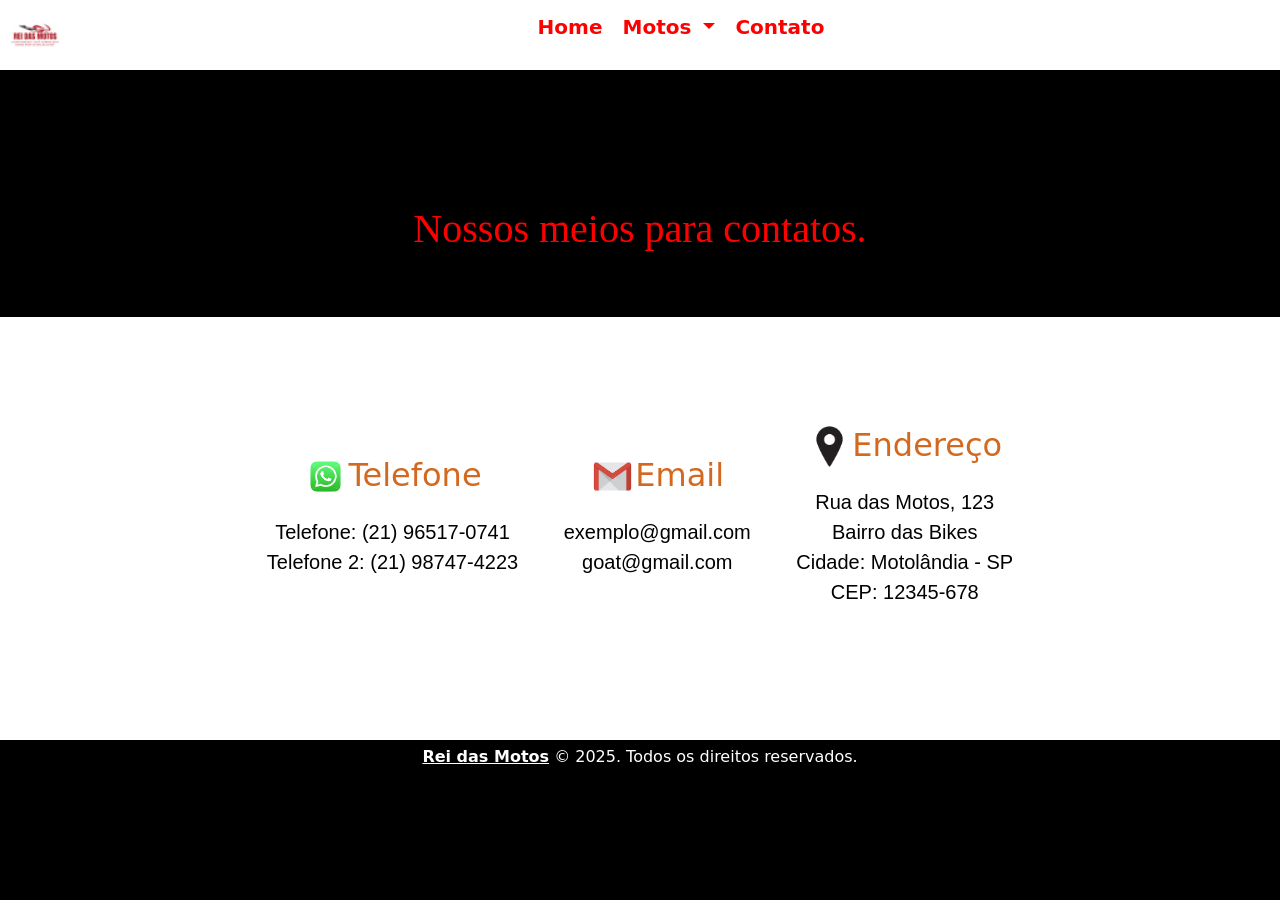
==== contato.html @ 0d5b2929 "update 1#" ====
<!DOCTYPE html>
<html lang="pt-br">
<head>
    <meta charset="UTF-8">
    <meta name="viewport" content="width=device-width, initial-scale=1.0">
    <title>Rei das Motos</title>
<link href="https://cdn.jsdelivr.net/npm/bootstrap@5.3.8/dist/css/bootstrap.min.css" rel="stylesheet" integrity="sha384-sRIl4kxILFvY47J16cr9ZwB07vP4J8+LH7qKQnuqkuIAvNWLzeN8tE5YBujZqJLB" crossorigin="anonymous">
    <link rel="stylesheet" href="style/style.css">
    <script src="https://cdn.jsdelivr.net/npm/bootstrap@5.3.8/dist/js/bootstrap.bundle.min.js" integrity="sha384-FKyoEForCGlyvwx9Hj09JcYn3nv7wiPVlz7YYwJrWVcXK/BmnVDxM+D2scQbITxI" crossorigin="anonymous"></script>
    <link rel="shortcut icon" href="img/a.png" type="image/x-icon">
    <link rel="stylesheet" href="style/contato.css">
    <link rel="shortcut icon" href="img/a.png" type="image/x-icon">
    
</head>
<header>
      <nav>
        <img src="img/logo.png" alt="" id="logo">
         <ul class="menu">
            <li><a href="index.html">Home</a></li>
            <li class="nav-item dropdown">
          <a class="nav-link dropdown-toggle" href="motos.html" role="button" data-bs-toggle="dropdown" aria-expanded="false">
            Motos
          </a>
          <ul class="dropdown-menu">
            <li><a class="dropdown-item" href="#">À vendas</a></li>
            <li><hr class="dropdown-divider"></li>
            <li><a class="dropdown-item" href="#">Alugadas</a></li>
          </ul>
</li>
            <li><a href="contato.html">Contato</a></li>
         </ul>
    </nav>
</header>
<body>
        <h1>Nossos meios para contatos.</h1>
        <div id="contatos">
          <div id="Telefone">
            <h2><img src="img/wppp.png" alt="" style="width: 45px; height: 45px;">Telefone</h2>
            <p><a href="https://wa.me/5521965170741" target="_blank">Telefone: (21) 96517-0741</a><br>
                <a href="https://wa.me/5521987474223" target="_blank">Telefone 2: (21) 98747-4223</a>
              </p>
          </div>
            <div id="Email"> 
              <h2><img src="img/email.png" alt="" style="width: 45px; height: 45px;">Email</h2>
              <p>
                exemplo@gmail.com <br>
                goat@gmail.com
              </p>
            </div>
            <div id="Endereco">
              <h2><img src="img/localização.webp" alt="" style="width: 45px; height: 45px;">Endereço</h2>
              <p>
                Rua das Motos, 123<br>
                Bairro das Bikes<br>
                Cidade: Motolândia - SP<br>
                CEP: 12345-678
              </p>
            </div>
        </div>
</body>
<footer>
    <a href="https://www.instagram.com/reidasmotos1/following" id="link" target="_blank">Rei das Motos</a> © 2025. Todos os direitos reservados.
</html>
---- style/style.css ----
*{
    margin: 0;
    padding: 0;
    box-sizing: border-box;
}
nav{
    background-color: #ffffff;
    padding: 10px;
    text-align: center;
    display: flex;
    font-weight: bolder;
    font-size: 20px;
    color: chartreuse;
}
.menu {
    margin-left: auto;
    margin-right: auto;
    display: flex;
    gap: 20px;
    align-items: center;
    color: rgb(255, 0, 0);
}
.menu li {
    list-style: none;
    color: rgb(255, 0, 0);
}


a:hover{
    color: red;
}

img#logo{
    width: 50px;
    height: 50px;
    border-radius: 50%;
  
}
p{
    font-size: 20px;
    padding: 10px;
    font-family: 'Segoe UI', Tahoma, Geneva, Verdana, sans-serif;
}
nav a{
    text-decoration: none;
    color: rgb(255, 0, 0);
}

main h1{
    color: #000000;
    text-align: center;
    font-family: 'Segoe UI', Tahoma, Geneva, Verdana, sans-serif;
}
footer{
    background-color:#000000;
    color: rgb(255, 255, 255);
    text-align: center;
    width: 100%;
    height: 2em;
    padding-top: 5px;
}
a#link{
    font-weight: bold;
    text-decoration: underline;
    color: rgb(255, 255, 255);
}
div#container{
    display: flex;
    flex-wrap: wrap; /* Permite quebrar linha */
    gap: 10px;
}
div#descrição{
    width: 40%;
    margin-left: 5vw;
    font-family: 'Segoe UI', Tahoma, Geneva, Verdana, sans-serif;
    border: 1px solid #000000;
    margin-right: 20px;
}
main{
    background-image: url('../img/yamaha.jpg'); 
    background-color: #777776;
    background-repeat: no-repeat;
    background-position: center top;
}
body{
    background-color: #777776;
}

.inicio{
    text-align: center;
    font-size: 40px;
    font-family: 'Segoe UI', Tahoma, Geneva, Verdana, sans-serif;
    color: #ffffff;
    padding: 10px;
    padding-top: 5%;
}
h1#inicio{
    font-size: 50px;
    font-weight: bolder;
    color: #ffffff;
    padding-top: 5%;
}
div#footer{
    background-color: #000000;
    color: white;
    padding: 1.5em;
    border-top: 1px solid #ffffff;
    border-bottom: 1px solid #ffffff;
    display: flex;
    padding-top: 1.5em;
    flex-wrap: wrap;
    align-items: center;
}
img#imgfooter{
   width: 70%;
   height: 40%;
   border-radius: 10px;
}
ul#contato{
    list-style: none;
    font-size: 20px;
    font-family: 'Segoe UI', Tahoma, Geneva, Verdana, sans-serif;
    padding: 10px;
    margin-left: auto;
}
@media (min-width: 1920px) {
    img#imgfooter {
        margin-left: 150px;
    }
   ul#contato {
       margin-right: 150px;
   }
}
---- style/contato.css ----
*{
    margin: 0;
    padding: 0;
    box-sizing: border-box;
}
nav{
    background-color: #ffffff;
    padding: 10px;
    text-align: center;
    display: flex;
    font-weight: bolder;
    font-size: 20px;
    color: #000000;
}
.menu {
    margin-left: auto;
    margin-right: auto;
    display: flex;
    gap: 20px;
    align-items: center;
    color: rgb(255, 0, 0);
}
.menu li {
    list-style: none;
    color: rgb(255, 0, 0);
}
body{
    background-color: #000000;
}
a{
    text-decoration: none;
    color: rgb(255, 0, 0);
}
h1{
    text-align: center;
    margin-top: 15vh;
    color: rgb(255, 0, 0);
    font-family: 'Verdana';
    margin-bottom: 5vw;
}
nav a{
    text-decoration: none;
    color: rgb(255, 0, 0);
}
div#contatos{
    color: rgb(255, 255, 255);
    font-size: clamp(0.9rem, 2vw, 1.2rem);
    text-align: center;
    display: flex; 
    gap: 2vw;
    justify-content: center;
    align-items: center;
    flex-wrap: wrap;
    background-color: rgb(255, 255, 255);
    width: 100vw;
    height: 47vh;
    color: #000000;
}
footer{
    background-color:#000000;
    color: rgb(255, 255, 255);
    text-align: center;
    width: 100%;
    height: 1em;
    padding-top: 5px;
}
footer a{
    font-weight: bold;
    color: rgb(255, 255, 255);

}
a{
    color: rgb(0, 0, 0);
}
div#endereco{
 
}
div#telefone{
 
}
div#email{

}
h2{
    color: chocolate;
}
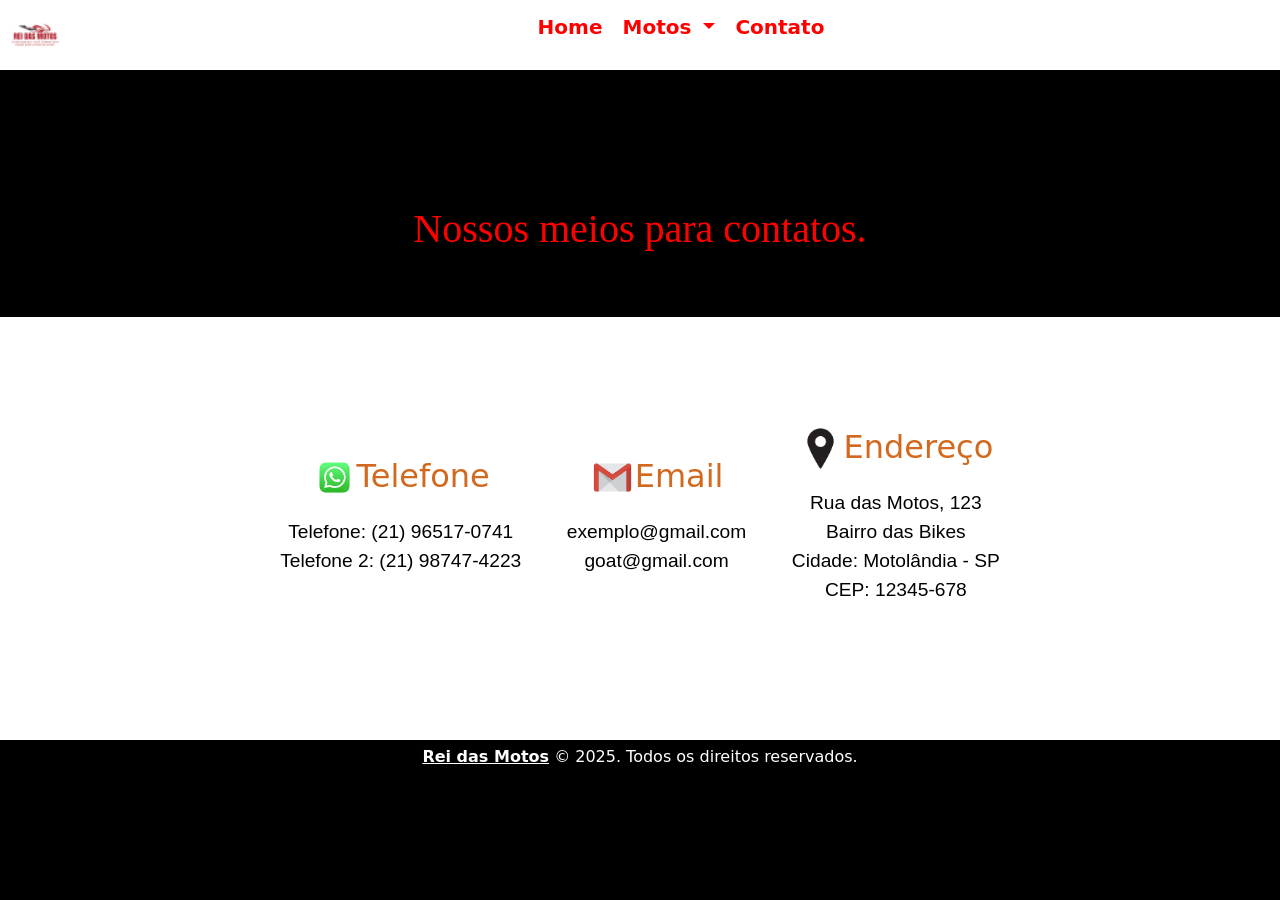
==== commit e5654ad1: "Uptaded 1.1 #php Criação das páginas de php para as motos compradas e alugadas. As páginas index e c" ====
--- a/contato.html
+++ b/contato.html
@@ -22,9 +22,9 @@
             Motos
           </a>
           <ul class="dropdown-menu">
-            <li><a class="dropdown-item" href="#">À vendas</a></li>
+            <li><a class="dropdown-item" href="/php/motos_comprar.php">À vendas</a></li>
             <li><hr class="dropdown-divider"></li>
-            <li><a class="dropdown-item" href="#">Alugadas</a></li>
+            <li><a class="dropdown-item" href="/php/motos_alugadas.php">Alugadas</a></li>
           </ul>
 </li>
             <li><a href="contato.html">Contato</a></li>
--- a/style/style.css
+++ b/style/style.css
@@ -9,7 +9,7 @@
     text-align: center;
     display: flex;
     font-weight: bolder;
-    font-size: 20px;
+    font-size: clamp(0.9rem, 2vw, 1.2rem);
     color: chartreuse;
 }
 .menu {
@@ -37,7 +37,7 @@
   
 }
 p{
-    font-size: 20px;
+    font-size: clamp(0.9rem, 2vw, 1.2rem);
     padding: 10px;
     font-family: 'Segoe UI', Tahoma, Geneva, Verdana, sans-serif;
 }
@@ -50,6 +50,7 @@
     color: #000000;
     text-align: center;
     font-family: 'Segoe UI', Tahoma, Geneva, Verdana, sans-serif;
+    
 }
 footer{
     background-color:#000000;
@@ -88,14 +89,13 @@
 
 .inicio{
     text-align: center;
-    font-size: 40px;
+    font-size: clamp(0.9rem, 2vw, 1.2rem);
     font-family: 'Segoe UI', Tahoma, Geneva, Verdana, sans-serif;
     color: #ffffff;
     padding: 10px;
     padding-top: 5%;
 }
 h1#inicio{
-    font-size: 50px;
     font-weight: bolder;
     color: #ffffff;
     padding-top: 5%;
@@ -118,7 +118,7 @@
 }
 ul#contato{
     list-style: none;
-    font-size: 20px;
+    font-size: clamp(0.9rem, 2vw, 1.2rem);
     font-family: 'Segoe UI', Tahoma, Geneva, Verdana, sans-serif;
     padding: 10px;
     margin-left: auto;
--- a/style/contato.css
+++ b/style/contato.css
@@ -44,7 +44,7 @@
 }
 div#contatos{
     color: rgb(255, 255, 255);
-    font-size: clamp(0.9rem, 2vw, 1.2rem);
+        ;
     text-align: center;
     display: flex; 
     gap: 2vw;
@@ -85,3 +85,4 @@
     color: chocolate;
 }
 
+
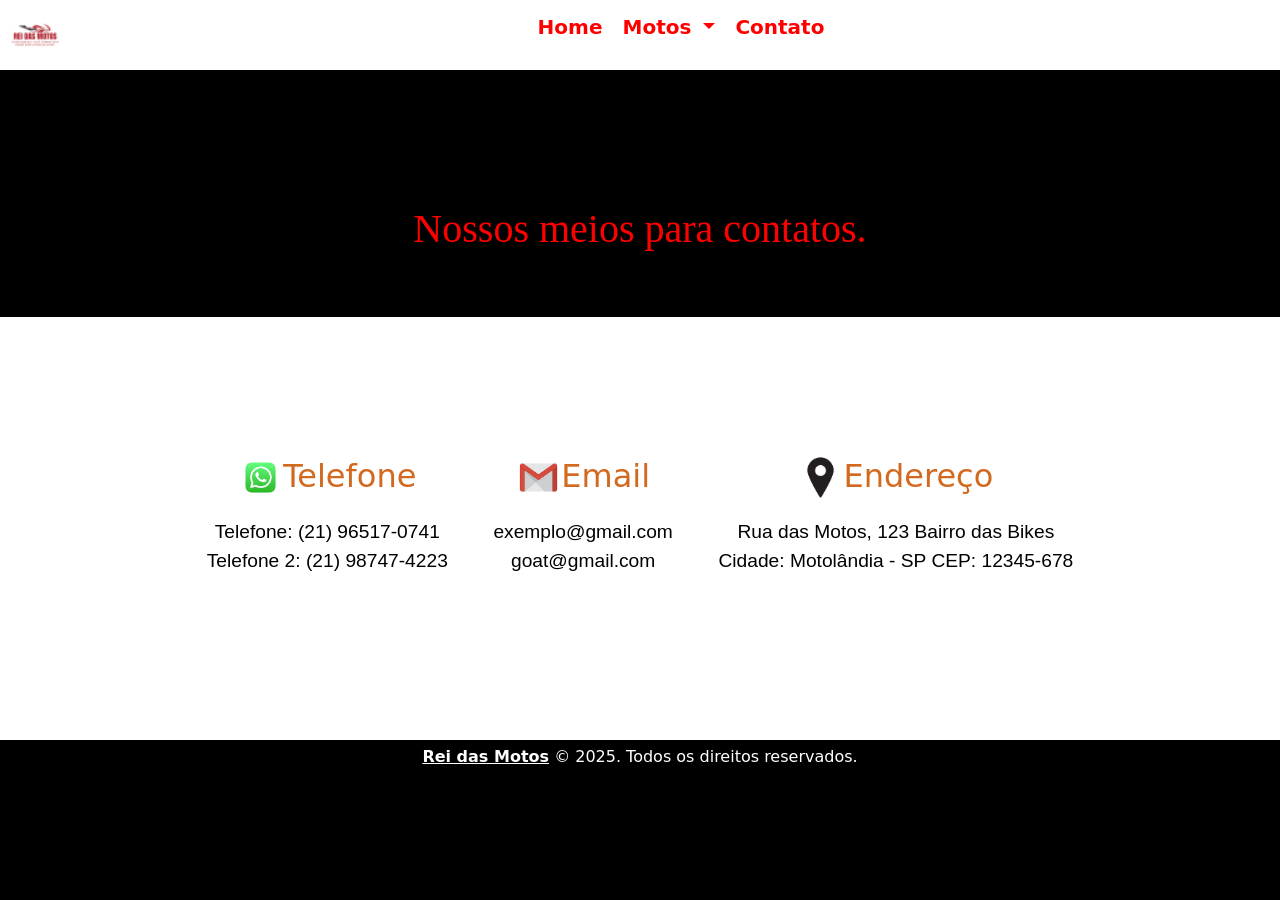
==== commit b3ce1e3b: "consertando o contato" ====
--- a/contato.html
+++ b/contato.html
@@ -50,10 +50,9 @@
             <div id="Endereco">
               <h2><img src="img/localização.webp" alt="" style="width: 45px; height: 45px;">Endereço</h2>
               <p>
-                Rua das Motos, 123<br>
-                Bairro das Bikes<br>
-                Cidade: Motolândia - SP<br>
-                CEP: 12345-678
+                Rua das Motos, 123 Bairro das Bikes<br>
+                Cidade: Motolândia - SP CEP: 12345-678
+                
               </p>
             </div>
         </div>
--- a/style/contato.css
+++ b/style/contato.css
@@ -72,15 +72,6 @@
 a{
     color: rgb(0, 0, 0);
 }
-div#endereco{
- 
-}
-div#telefone{
- 
-}
-div#email{
-
-}
 h2{
     color: chocolate;
 }
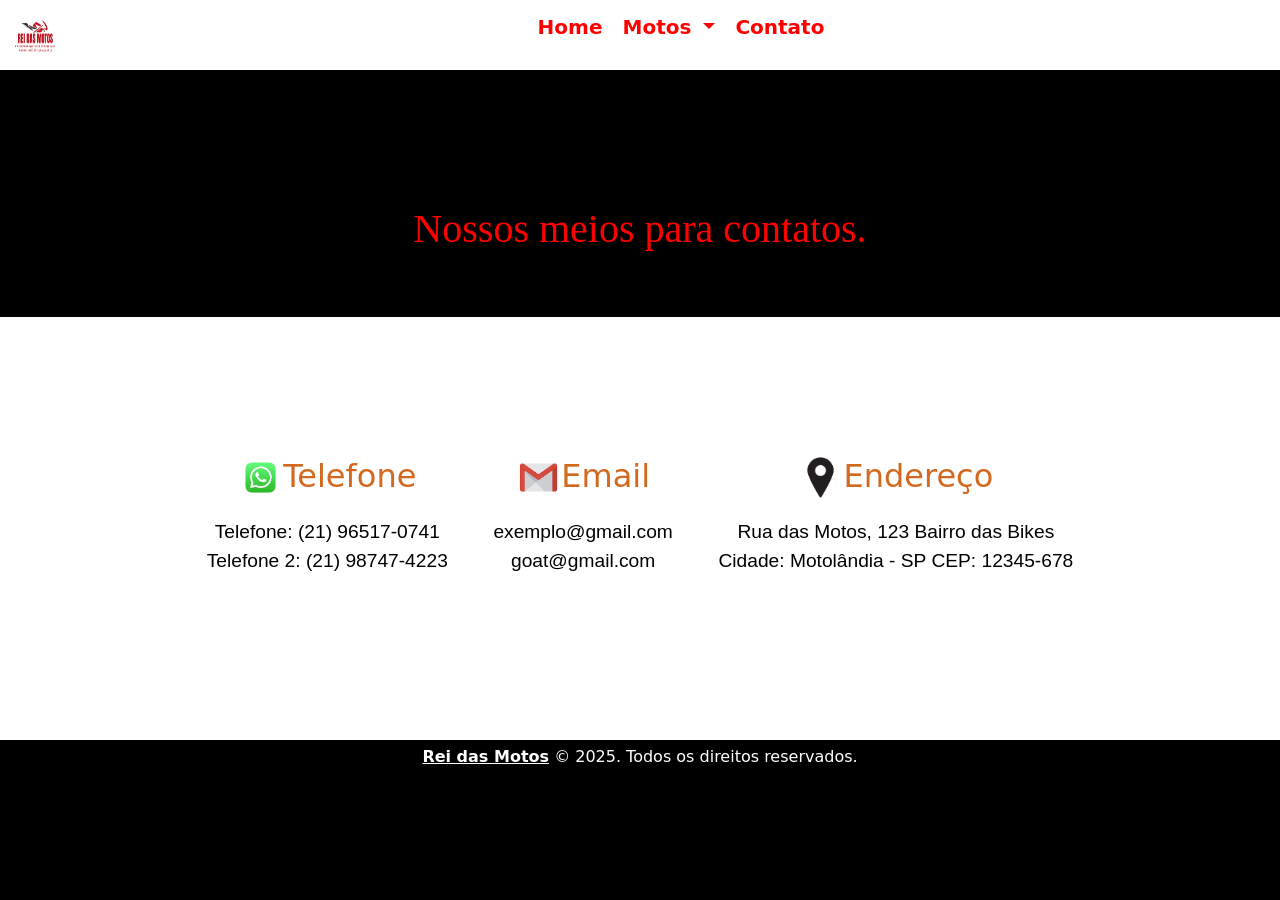
==== commit 3eb657a3: "a" ====
--- a/contato.html
+++ b/contato.html
@@ -14,7 +14,7 @@
 </head>
 <header>
       <nav>
-        <img src="img/logo.png" alt="" id="logo">
+        <img src="img/image.png" alt="" id="logo">
          <ul class="menu">
             <li><a href="index.html">Home</a></li>
             <li class="nav-item dropdown">
--- a/style/contato.css
+++ b/style/contato.css
@@ -63,11 +63,13 @@
     width: 100%;
     height: 1em;
     padding-top: 5px;
+    justify-content: center;
+    align-items: center;
 }
 footer a{
     font-weight: bold;
     color: rgb(255, 255, 255);
-
+    
 }
 a{
     color: rgb(0, 0, 0);
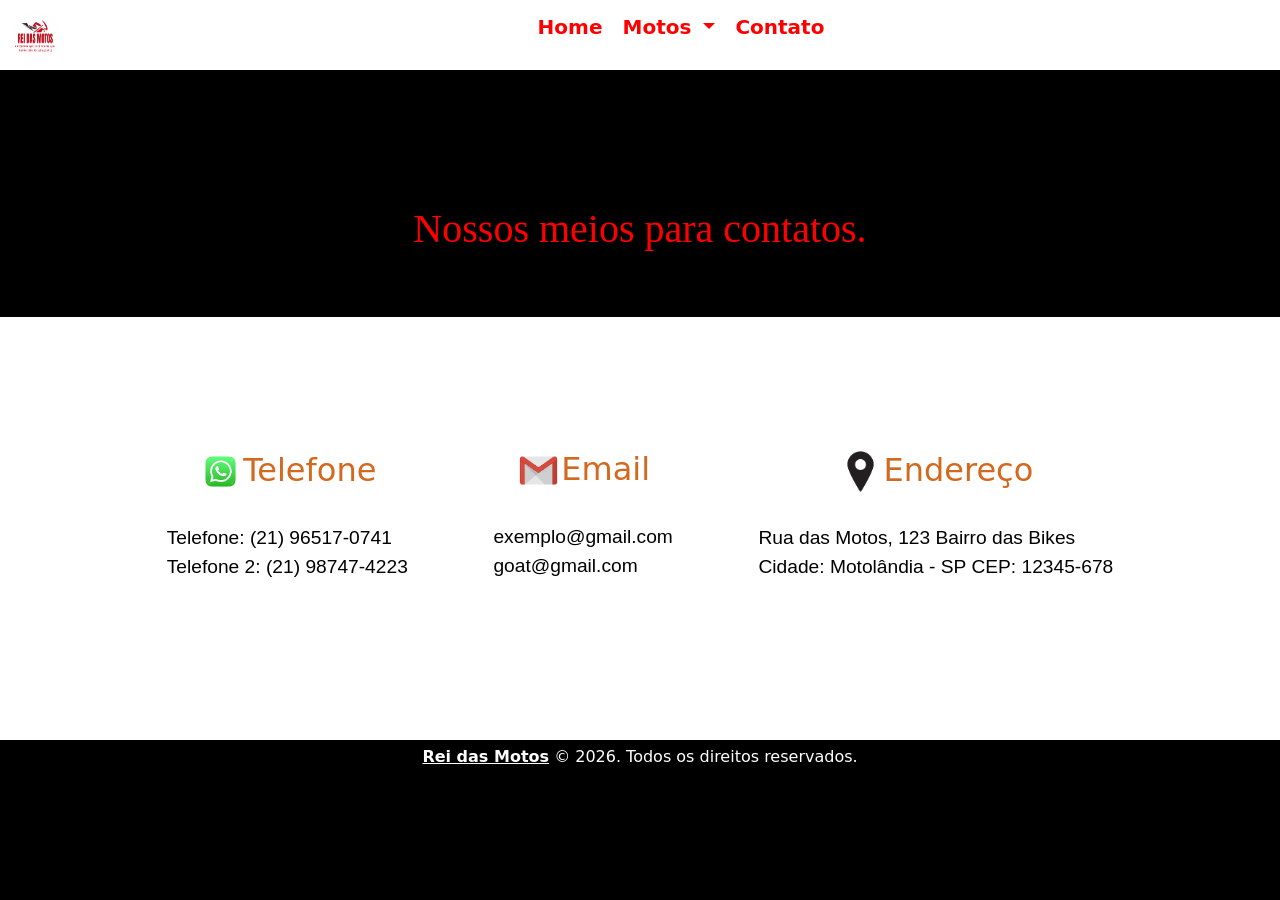
==== commit b692905f: "UPDATE SIGMA" ====
--- a/contato.html
+++ b/contato.html
@@ -58,5 +58,5 @@
         </div>
 </body>
 <footer>
-    <a href="https://www.instagram.com/reidasmotos1/following" id="link" target="_blank">Rei das Motos</a> © 2025. Todos os direitos reservados.
+    <a href="https://www.instagram.com/reidasmotos1/following" id="link" target="_blank">Rei das Motos</a> © 2026. Todos os direitos reservados.
 </html>
--- a/style/style.css
+++ b/style/style.css
@@ -34,12 +34,13 @@
     width: 50px;
     height: 50px;
     border-radius: 50%;
-  
 }
 p{
     font-size: clamp(0.9rem, 2vw, 1.2rem);
     padding: 10px;
+    margin: 20px;
     font-family: 'Segoe UI', Tahoma, Geneva, Verdana, sans-serif;
+    text-align: justify;
 }
 nav a{
     text-decoration: none;
@@ -51,6 +52,11 @@
     text-align: center;
     font-family: 'Segoe UI', Tahoma, Geneva, Verdana, sans-serif;
     
+}
+h2{
+    color: white;
+    padding-top: 1%;
+     text-align: center;
 }
 footer{
     background-color:#000000;
@@ -69,22 +75,44 @@
     display: flex;
     flex-wrap: wrap; /* Permite quebrar linha */
     gap: 10px;
+    
 }
-div#descrição{
-    width: 40%;
+p#inicio{
+    font-size: 7em;
+    font-weight: bolder;
+}
+#carouselExampleAutoplaying{
+    border: 5px solid #000000;
+    border-radius: 10px;
+    width: 50%;
+    height: 60%;
+    margin-left: auto; 
+    margin-right: 5vw;
+    
+}
+div#descricao{
+    width: 35%;
+    display: block;
+    padding: 15px;
+    text-align: justify;
     margin-left: 5vw;
     font-family: 'Segoe UI', Tahoma, Geneva, Verdana, sans-serif;
     border: 1px solid #000000;
     margin-right: 20px;
+    color: white;
+    font-weight: bolder;
+    background-color: rgba(56, 56, 56, 0.7);
 }
+
 main{
     background-image: url('../img/yamaha.jpg'); 
-    background-color: #777776;
+    background-color:;
     background-repeat: no-repeat;
     background-position: center top;
 }
 body{
-    background-color: #777776;
+    background-color: ;
+    color: bisque;
 }
 
 .inicio{
@@ -101,10 +129,10 @@
     padding-top: 5%;
 }
 div#footer{
-    background-color: #000000;
+    background-color;
     color: white;
     padding: 1.5em;
-    border-top: 1px solid #ffffff;
+   
     border-bottom: 1px solid #ffffff;
     display: flex;
     padding-top: 1.5em;
@@ -130,4 +158,23 @@
    ul#contato {
        margin-right: 150px;
    }
+}
+@media (max-width: 768px) {
+    main {
+        flex-direction: column;
+        align-items: center;
+    }
+
+    div#descricao {
+        width: 90%;   
+    }
+
+    div#carouselExampleAutoplaying {
+        width: 90%;
+    }
+}
+#teste{
+ background: #777776;
+background: linear-gradient(to bottom, #777776, #2e2e2e);
+
 }
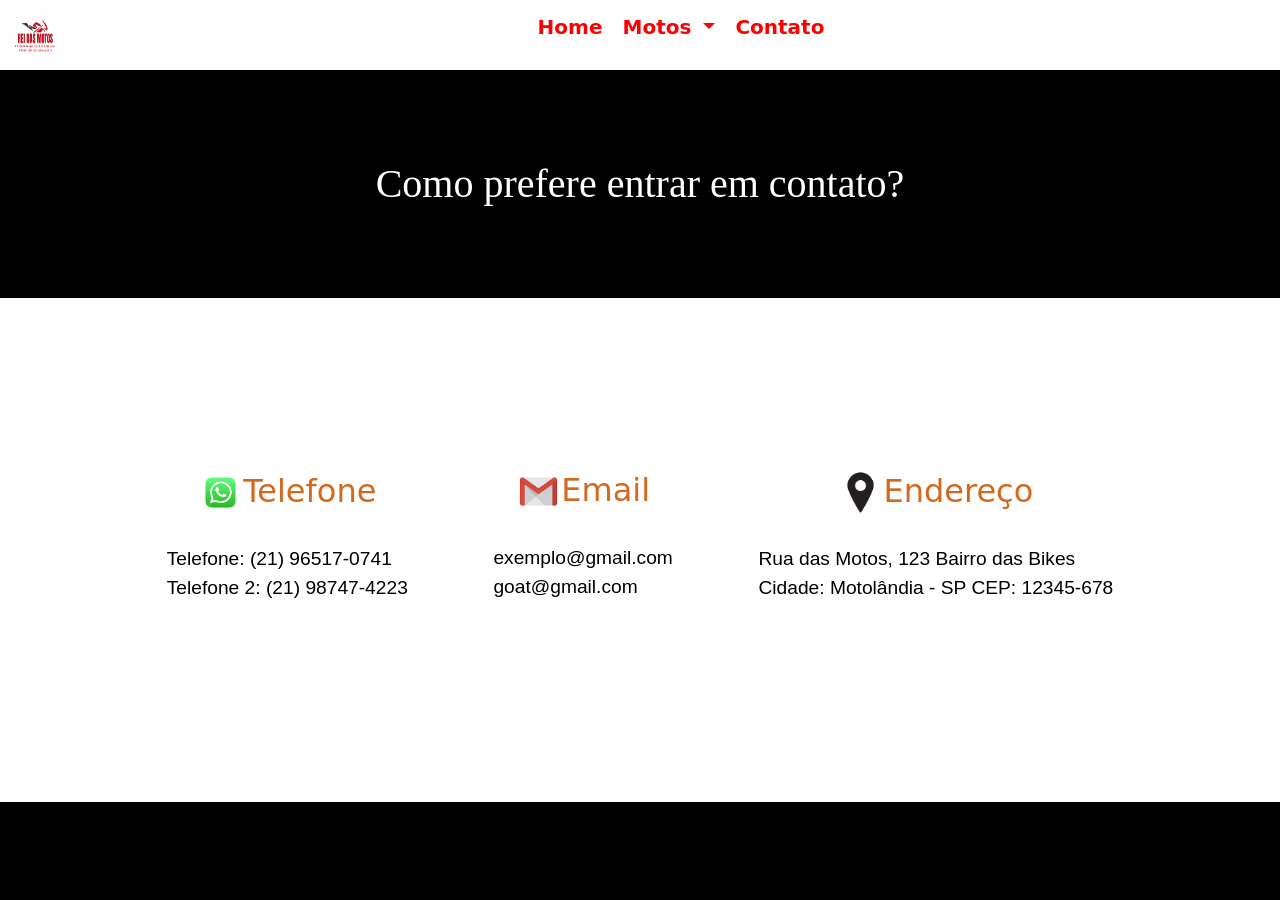
==== commit db85359c: "xd" ====
--- a/contato.html
+++ b/contato.html
@@ -32,7 +32,7 @@
     </nav>
 </header>
 <body>
-        <h1>Nossos meios para contatos.</h1>
+        <h1>Como prefere entrar em contato? </h1>
         <div id="contatos">
           <div id="Telefone">
             <h2><img src="img/wppp.png" alt="" style="width: 45px; height: 45px;">Telefone</h2>
@@ -57,6 +57,5 @@
             </div>
         </div>
 </body>
-<footer>
-    <a href="https://www.instagram.com/reidasmotos1/following" id="link" target="_blank">Rei das Motos</a> © 2026. Todos os direitos reservados.
+
 </html>
--- a/style/style.css
+++ b/style/style.css
@@ -24,7 +24,6 @@
     list-style: none;
     color: rgb(255, 0, 0);
 }
-
 
 a:hover{
     color: red;
@@ -105,16 +104,14 @@
 }
 
 main{
-    background-image: url('../img/yamaha.jpg'); 
-    background-color:;
+    background-image: url('../img/yamaha.png'), url('../img/yamaha.jpg'), url('../img/moto1.jpg'); 
     background-repeat: no-repeat;
     background-position: center top;
 }
 body{
-    background-color: ;
-    color: bisque;
+    color: rgb(250, 250, 250);
 }
-
+    
 .inicio{
     text-align: center;
     font-size: clamp(0.9rem, 2vw, 1.2rem);
@@ -129,10 +126,8 @@
     padding-top: 5%;
 }
 div#footer{
-    background-color;
     color: white;
     padding: 1.5em;
-   
     border-bottom: 1px solid #ffffff;
     display: flex;
     padding-top: 1.5em;
--- a/style/contato.css
+++ b/style/contato.css
@@ -33,10 +33,10 @@
 }
 h1{
     text-align: center;
-    margin-top: 15vh;
-    color: rgb(255, 0, 0);
+    margin-top: 10vh;
+    color: rgb(255, 255, 255);
     font-family: 'Verdana';
-    margin-bottom: 5vw;
+    margin-bottom: 7vw;
 }
 nav a{
     text-decoration: none;
@@ -53,19 +53,9 @@
     flex-wrap: wrap;
     background-color: rgb(255, 255, 255);
     width: 100vw;
-    height: 47vh;
+    height: 56vh;
     color: #000000;
-}
-footer{
-    background-color:#000000;
-    color: rgb(255, 255, 255);
-    text-align: center;
-    width: 100%;
-    height: 1em;
-    padding-top: 5px;
-    justify-content: center;
-    align-items: center;
-}
+}   
 footer a{
     font-weight: bold;
     color: rgb(255, 255, 255);
